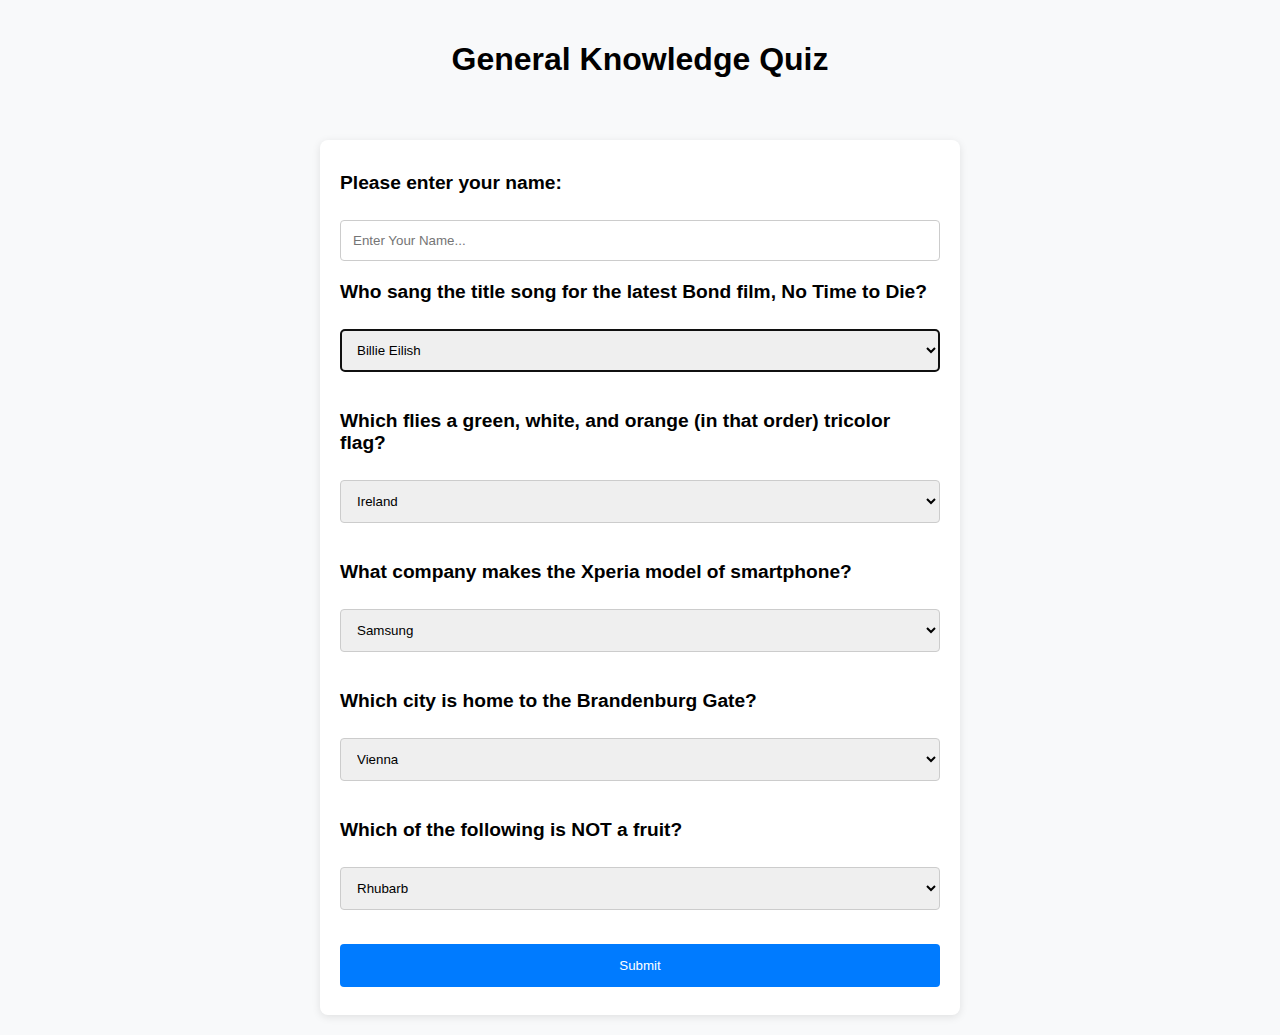
==== index.html @ 36bf0501 "Adding current quiz" ====
<!DOCTYPE html>
<html lang="en">

<head>
    <meta charset="UTF-8">
    <meta name="viewport" content="width=device-width, initial-scale=1.0">
    <link rel="stylesheet" href="./styles.css">
    <link rel="stylesheet" href="form-styles.css">
    <title>JS Quiz</title>
</head>

<body>
    <main>
        <h1>General Knowledge Quiz</h1>

    </main>

    <script src="getQuestions.js"></script>
</body>

</html>
---- styles.css ----
body {
    padding: 20px;
    min-height: 100vh;
    margin: 0;
    display: flex;
    flex-direction: column;
    align-items: center;
    justify-content: center;
    background-color: #f8f9fa;
    font-family: 'Roboto', sans-serif;
}

p.name {
    font-size: 1.5rem;
    text-align: center;
    font-style: italic;
}

#correct {
    border: 2px solid #ccc;
    padding: 20px;
    background-color: #fff;
    border-radius: 8px;
    box-shadow: 0 2px 8px rgba(0, 0, 0, 0.1);
    max-width: 600px;
    text-align: center;
    margin-bottom: 20px;
}

.fail {
    color: red;
}

.pass {
    color: green;
}

.answerContainer {
    background-color: #f8f9fa;
    padding: 20px;
    margin: 10px 0;
    border-radius: 8px;
    box-shadow: 0 2px 8px rgba(0, 0, 0, 0.1);

}

.answerContainer p {
    font-size: 1.5rem;
}

button {
    font-size: 1.2rem;
    margin: 20px;
    padding: 10px;
    background-color: #007bff;
    color: white;
    border: none;
    cursor: pointer;
    transition: background-color 0.3s;
}

button:hover {
    background-color: #0056b3;
}
---- form-styles.css ----
form {
  max-width: 600px;
  width: 100%;
  padding: 20px;
  background-color: #fff;
  border-radius: 8px;
  padding: 20px;
  box-shadow: 0 2px 8px rgba(0, 0, 0, 0.1);
  margin-top: 40px;
}

input,
select {
  width: 100%;
  padding: 12px;
  margin: 8px 0;
  border: 1px solid #ccc;
  border-radius: 4px;
  box-sizing: border-box;
}

input[type=submit] {
  background-color: #007bff;
  color: white;
  border: none;
  cursor: pointer;
  padding: 14px;
  border-radius: 4px;
  transition: background-color 0.3s;
}

input[type=submit]:hover {
  background-color: #0056b3;
}

label {
  font-size: 1.2rem;
  margin-top: 12px;
  display: block;
  font-weight: bold;
}
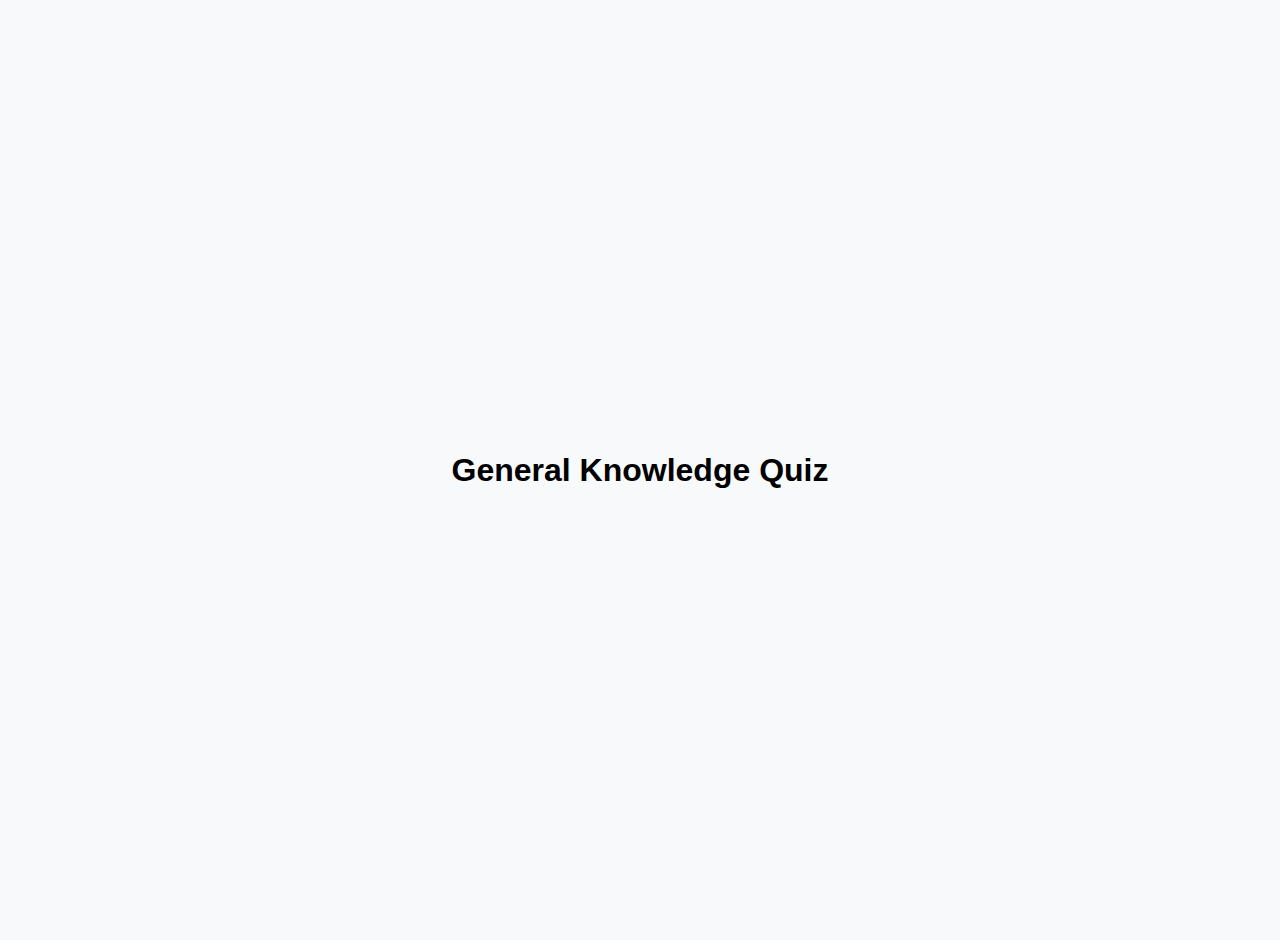
==== commit 14bab1e8: "adding music quiz and updated quiz selection" ====
--- a/index.html
+++ b/index.html
@@ -5,7 +5,7 @@
     <meta charset="UTF-8">
     <meta name="viewport" content="width=device-width, initial-scale=1.0">
     <link rel="stylesheet" href="./styles.css">
-    <link rel="stylesheet" href="form-styles.css">
+    <link rel="stylesheet" href="./form-styles.css">
     <title>JS Quiz</title>
 </head>
 
@@ -16,6 +16,7 @@
     </main>
 
     <script src="getQuestions.js"></script>
+
 </body>
 
 </html>--- a/styles.css
+++ b/styles.css
@@ -61,4 +61,20 @@
 
 button:hover {
     background-color: #0056b3;
-}+}
+
+@media (max-width: 600px) {
+    form, .answerContainer, #correct {
+      padding: 10px;
+      font-size: 1rem;
+    }
+  
+    input, select {
+      font-size: 1rem;
+    }
+  
+    button {
+      width: 100%;
+    }
+  }
+  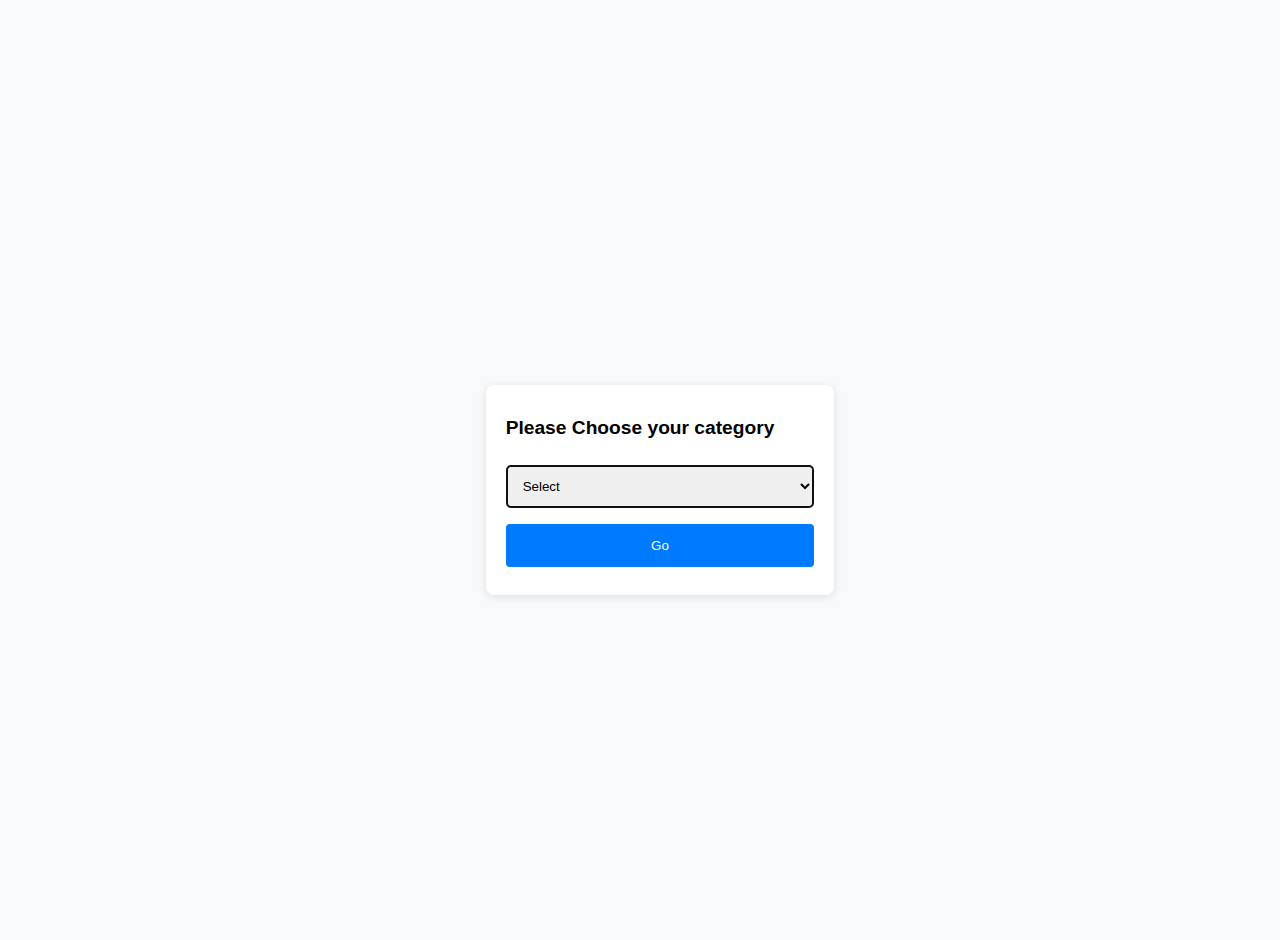
==== commit 5850583b: "bug fixed" ====
--- a/index.html
+++ b/index.html
@@ -1,22 +1,25 @@
 <!DOCTYPE html>
 <html lang="en">
-
 <head>
     <meta charset="UTF-8">
     <meta name="viewport" content="width=device-width, initial-scale=1.0">
-    <link rel="stylesheet" href="./styles.css">
-    <link rel="stylesheet" href="./form-styles.css">
     <title>JS Quiz</title>
+    <link rel="stylesheet" href="styles.css">
+    <link rel="stylesheet" href="form-styles.css">
 </head>
-
 <body>
-    <main>
-        <h1>General Knowledge Quiz</h1>
-
-    </main>
-
-    <script src="getQuestions.js"></script>
-
+    <div class="container">
+        <form action="index.html">
+            <label for="quizSelection">Please Choose your category</label>
+            <br>
+            <select required autofocus name="quizSelection" id="quizSelection">
+                <option value="">Select</option>
+                <option hidden value="sports">Sports</option>
+                <option value="music">Music</option>
+                <option hidden value="random">Random</option>
+            </select>
+            <input type="submit" value="Go">
+        </form>
+    </div>
 </body>
-
 </html>